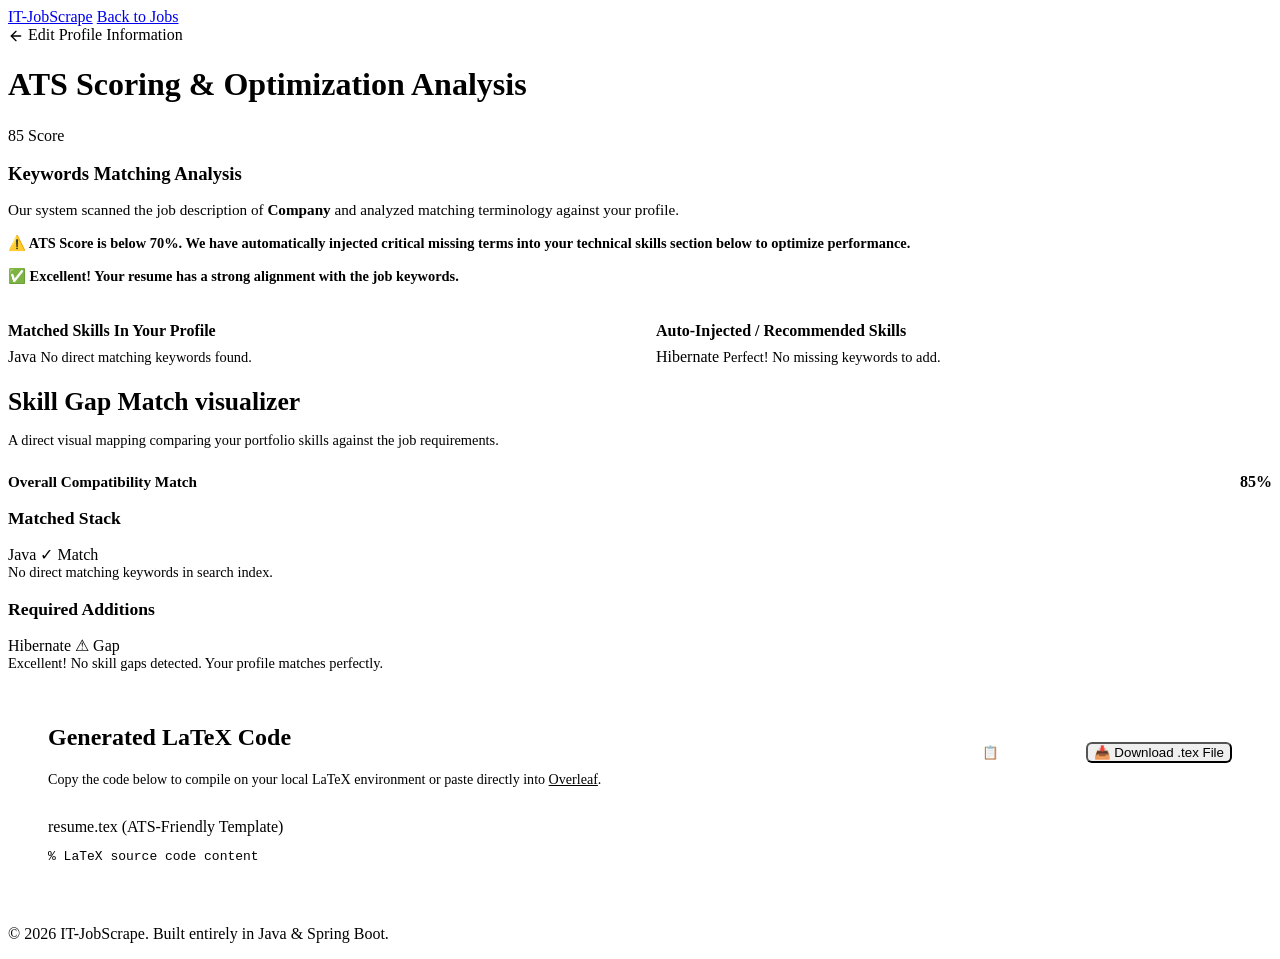
==== src/main/resources/templates/resume-view.html @ 24c15802 "Initial commit of Job Tracker & Resume Builder" ====
<!DOCTYPE html>
<html xmlns:th="http://www.thymeleaf.org" lang="en">
<head>
    <meta charset="UTF-8">
    <meta name="viewport" content="width=device-width, initial-scale=1.0">
    <title>Optimized Resume | ATS Resume Builder</title>
    <link rel="stylesheet" th:href="@{/css/styles.css}">
</head>
<body>

    <header>
        <div class="nav-container">
            <a href="/" class="logo">IT-Job<span>Scrape</span></a>
            <a href="/" class="btn-secondary" style="border-radius:30px;">Back to Jobs</a>
        </div>
    </header>

    <main class="container">
        
        <a th:href="@{/resume/build/{jobId}(jobId=${job.id})}" class="back-link">
            <svg width="16" height="16" viewBox="0 0 24 24" fill="none" stroke="currentColor" stroke-width="2" stroke-linecap="round" stroke-linejoin="round" style="display:inline-block; vertical-align:middle;"><line x1="19" y1="12" x2="5" y2="12"></line><polyline points="12 19 5 12 12 5"></polyline></svg>
            Edit Profile Information
        </a>

        <!-- ATS Score Card -->
        <div class="card">
            <h1 style="font-size: 2rem; font-weight: 800; margin-bottom: 1.5rem;">ATS Scoring & Optimization Analysis</h1>
            
            <div class="ats-badge-container">
                <div class="ats-score-circle">
                    <span class="ats-score-num" th:text="${atsScore}">85</span>
                    <span class="ats-score-label">Score</span>
                </div>
                
                <div style="flex: 1;">
                    <h3 style="font-weight: 700; margin-bottom: 0.4rem;">Keywords Matching Analysis</h3>
                    <p style="color: var(--text-secondary); font-size: 0.95rem; margin-bottom: 1rem;">
                        Our system scanned the job description of <strong th:text="${job.company}">Company</strong> and analyzed matching terminology against your profile.
                    </p>
                    
                    <div th:if="${atsScore < 70}" style="color: var(--warning); font-size: 0.9rem; font-weight: 600; margin-bottom: 1rem;">
                        ⚠️ ATS Score is below 70%. We have automatically injected critical missing terms into your technical skills section below to optimize performance.
                    </div>
                    <div th:if="${atsScore >= 70}" style="color: var(--success); font-size: 0.9rem; font-weight: 600; margin-bottom: 1rem;">
                        ✅ Excellent! Your resume has a strong alignment with the job keywords.
                    </div>
                </div>
            </div>

            <!-- Matching Details -->
            <div style="display: grid; grid-template-columns: 1fr 1fr; gap: 2rem; margin-top: 1rem;">
                <div>
                    <h4 style="font-weight: 600; margin-bottom: 0.5rem; color: var(--success);">Matched Skills In Your Profile</h4>
                    <div class="keyword-tags-container">
                        <span class="tag-matched" th:each="skill : ${matchedSkills}" th:text="${skill}">Java</span>
                        <span th:if="${matchedSkills.size() == 0}" style="color: var(--text-secondary); font-size: 0.9rem;">No direct matching keywords found.</span>
                    </div>
                </div>
                <div>
                    <h4 style="font-weight: 600; margin-bottom: 0.5rem; color: var(--warning);">Auto-Injected / Recommended Skills</h4>
                    <div class="keyword-tags-container">
                        <span class="tag-missing" th:each="skill : ${missingSkills}" th:text="${skill}">Hibernate</span>
                        <span th:if="${missingSkills.size() == 0}" style="color: var(--text-secondary); font-size: 0.9rem;">Perfect! No missing keywords to add.</span>
                    </div>
                </div>
            </div>
        </div>

        <!-- Interactive Skill Gap Visualizer Card -->
        <div class="card visualizer-card">
            <h2 style="font-size: 1.6rem; font-weight: 800; margin-bottom: 0.5rem;">Skill Gap Match visualizer</h2>
            <p style="color: var(--text-secondary); font-size: 0.9rem; margin-bottom: 1.5rem;">A direct visual mapping comparing your portfolio skills against the job requirements.</p>
            
            <div style="display: flex; justify-content: space-between; align-items: center; margin-bottom: 5px;">
                <span style="font-weight: 700; font-size: 0.95rem;">Overall Compatibility Match</span>
                <span style="font-weight: 800; color: var(--accent);" th:text="${atsScore + '%'}">85%</span>
            </div>
            
            <!-- Compatibility Meter -->
            <div class="progress-bar-container">
                <div class="progress-bar-fill" th:style="'width: ' + ${atsScore} + '%'"></div>
            </div>

            <div class="visualizer-grid">
                <!-- Matched Column -->
                <div>
                    <h3 style="font-size: 1.1rem; font-weight: 700; margin-bottom: 1rem; color: var(--success);">Matched Stack</h3>
                    <div class="comparison-list">
                        <div class="comparison-item" th:each="skill : ${matchedSkills}">
                            <span class="comparison-label" th:text="${skill}">Java</span>
                            <span class="status-indicator status-match">✓ Match</span>
                        </div>
                        <div th:if="${matchedSkills.size() == 0}" style="color: var(--text-secondary); font-size: 0.9rem;">No direct matching keywords in search index.</div>
                    </div>
                </div>

                <!-- Gaps Column -->
                <div>
                    <h3 style="font-size: 1.1rem; font-weight: 700; margin-bottom: 1rem; color: var(--warning);">Required Additions</h3>
                    <div class="comparison-list">
                        <div class="comparison-item" th:each="skill : ${missingSkills}">
                            <span class="comparison-label" th:text="${skill}">Hibernate</span>
                            <span class="status-indicator status-gap">⚠ Gap</span>
                        </div>
                        <div th:if="${missingSkills.size() == 0}" style="color: var(--text-secondary); font-size: 0.9rem;">Excellent! No skill gaps detected. Your profile matches perfectly.</div>
                    </div>
                </div>
            </div>
        </div>

        <!-- LaTeX Output Panel -->
        <div class="card" style="padding: 2rem 2.5rem;">
            <div style="display: flex; justify-content: space-between; align-items: center; flex-wrap: wrap; gap: 1rem; margin-bottom: 1rem;">
                <div>
                    <h2 style="font-size: 1.5rem; font-weight: 800;">Generated LaTeX Code</h2>
                    <p style="color: var(--text-secondary); font-size: 0.88rem; margin-top: 4px;">Copy the code below to compile on your local LaTeX environment or paste directly into <a href="https://www.overleaf.com" target="_blank" style="color: var(--accent); text-decoration: underline;">Overleaf</a>.</p>
                </div>
                <div style="display: flex; gap: 10px;">
                    <button onclick="copyToClipboard()" id="copyBtn" class="nav-btn" style="background: rgba(255,255,255,0.05); color: white; border: 1px solid var(--border-color); border-radius: 6px; box-shadow: none;">📋 Copy Code</button>
                    <button onclick="downloadTexFile()" class="nav-btn" style="border-radius: 6px;">📥 Download .tex File</button>
                </div>
            </div>

            <div class="code-container">
                <div class="code-header">
                    <span class="code-title">resume.tex (ATS-Friendly Template)</span>
                </div>
                <pre><code id="latexCodeContent" th:text="${latexCode}">% LaTeX source code content</code></pre>
            </div>
        </div>

    </main>

    <footer>
        <p>&copy; 2026 IT-JobScrape. Built entirely in Java & Spring Boot.</p>
    </footer>

    <!-- Script triggers for client interaction -->
    <script th:inline="javascript">
        function copyToClipboard() {
            const codeText = document.getElementById("latexCodeContent").textContent;
            navigator.clipboard.writeText(codeText).then(() => {
                const btn = document.getElementById("copyBtn");
                const originalText = btn.innerHTML;
                btn.innerHTML = "✅ Copied!";
                btn.style.background = "var(--success)";
                setTimeout(() => {
                    btn.innerHTML = originalText;
                    btn.style.background = "rgba(255,255,255,0.05)";
                }, 2000);
            }).catch(err => {
                console.error("Failed to copy code: ", err);
            });
        }

        function downloadTexFile() {
            const codeText = document.getElementById("latexCodeContent").textContent;
            const candidateName = /*[[${candidateName}]]*/ 'resume';
            const fileName = candidateName.toLowerCase().replace(/\s+/g, '_') + '_resume.tex';
            
            const blob = new Blob([codeText], { type: 'text/plain' });
            const url = window.URL.createObjectURL(blob);
            const a = document.createElement('a');
            a.style.display = 'none';
            a.href = url;
            a.download = fileName;
            document.body.appendChild(a);
            a.click();
            window.URL.revokeObjectURL(url);
            document.body.removeChild(a);
        }
    </script>
</body>
</html>
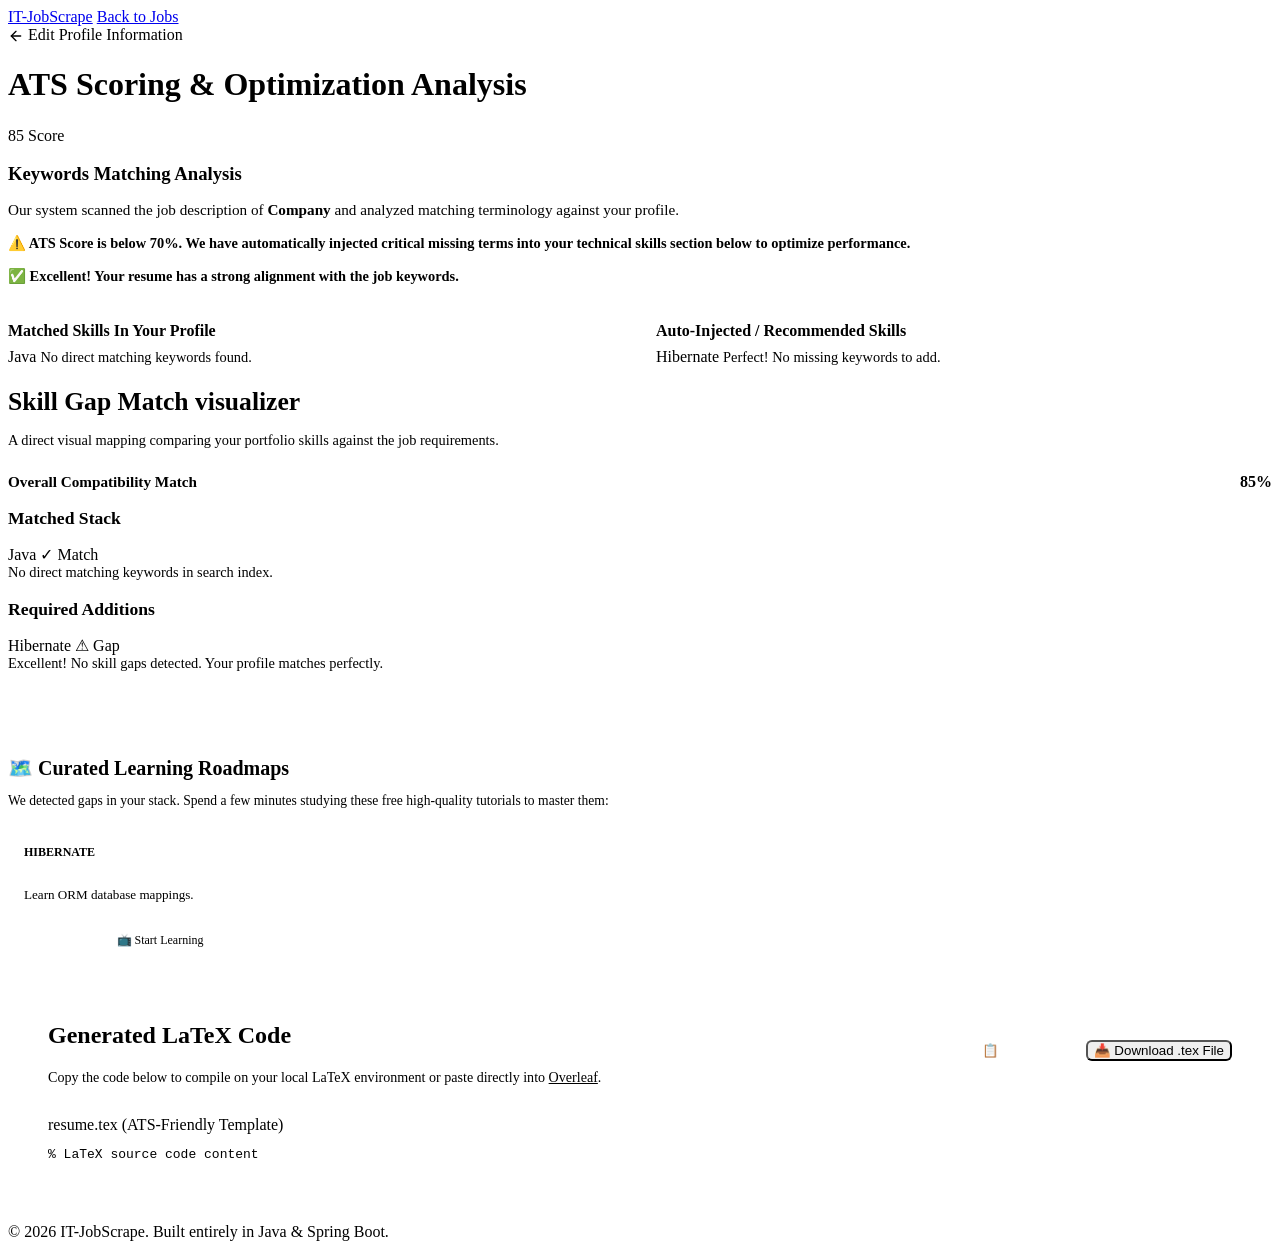
==== commit 77bac332: "Add advanced features: Multiple LaTeX Templates, AI rewriter, Skill roadmaps, Inbound mail webhook, " ====
--- a/src/main/resources/templates/resume-view.html
+++ b/src/main/resources/templates/resume-view.html
@@ -106,6 +106,22 @@
                     </div>
                 </div>
             </div>
+
+            <!-- Learning Roadmaps Section -->
+            <div th:if="${roadmapList != null && !roadmapList.isEmpty()}" style="margin-top: 2.5rem; border-top: 1px solid var(--border-color); padding-top: 1.5rem;">
+                <h3 style="font-size: 1.25rem; font-weight: 800; margin-bottom: 0.8rem; color: var(--accent);">🗺️ Curated Learning Roadmaps</h3>
+                <p style="color: var(--text-secondary); font-size: 0.85rem; margin-bottom: 1.2rem;">We detected gaps in your stack. Spend a few minutes studying these free high-quality tutorials to master them:</p>
+                <div style="display: grid; grid-template-columns: repeat(auto-fill, minmax(280px, 1fr)); gap: 1rem;">
+                    <div th:each="item : ${roadmapList}" style="background: rgba(255, 255, 255, 0.02); border: 1px solid var(--border-color); border-radius: 8px; padding: 1rem; display: flex; flex-direction: column; justify-content: space-between;">
+                        <div>
+                            <span style="font-size: 0.75rem; font-weight: 700; text-transform: uppercase; color: var(--warning); display: block; margin-bottom: 3px;" th:text="${item.skillName}">Hibernate</span>
+                            <a th:href="${item.resourceUrl}" target="_blank" style="font-weight: 700; color: white; text-decoration: none; font-size: 0.95rem; hover: text-decoration: underline;" th:text="${item.resourceTitle}">Hibernate Masterclass</a>
+                            <p style="color: var(--text-secondary); font-size: 0.82rem; margin-top: 6px;" th:text="${item.description}">Learn ORM database mappings.</p>
+                        </div>
+                        <a th:href="${item.resourceUrl}" target="_blank" class="btn-secondary" style="margin-top: 12px; padding: 0.35rem 0.8rem; font-size: 0.75rem; text-decoration: none; display: inline-block; text-align: center;">📺 Start Learning</a>
+                    </div>
+                </div>
+            </div>
         </div>
 
         <!-- LaTeX Output Panel -->
